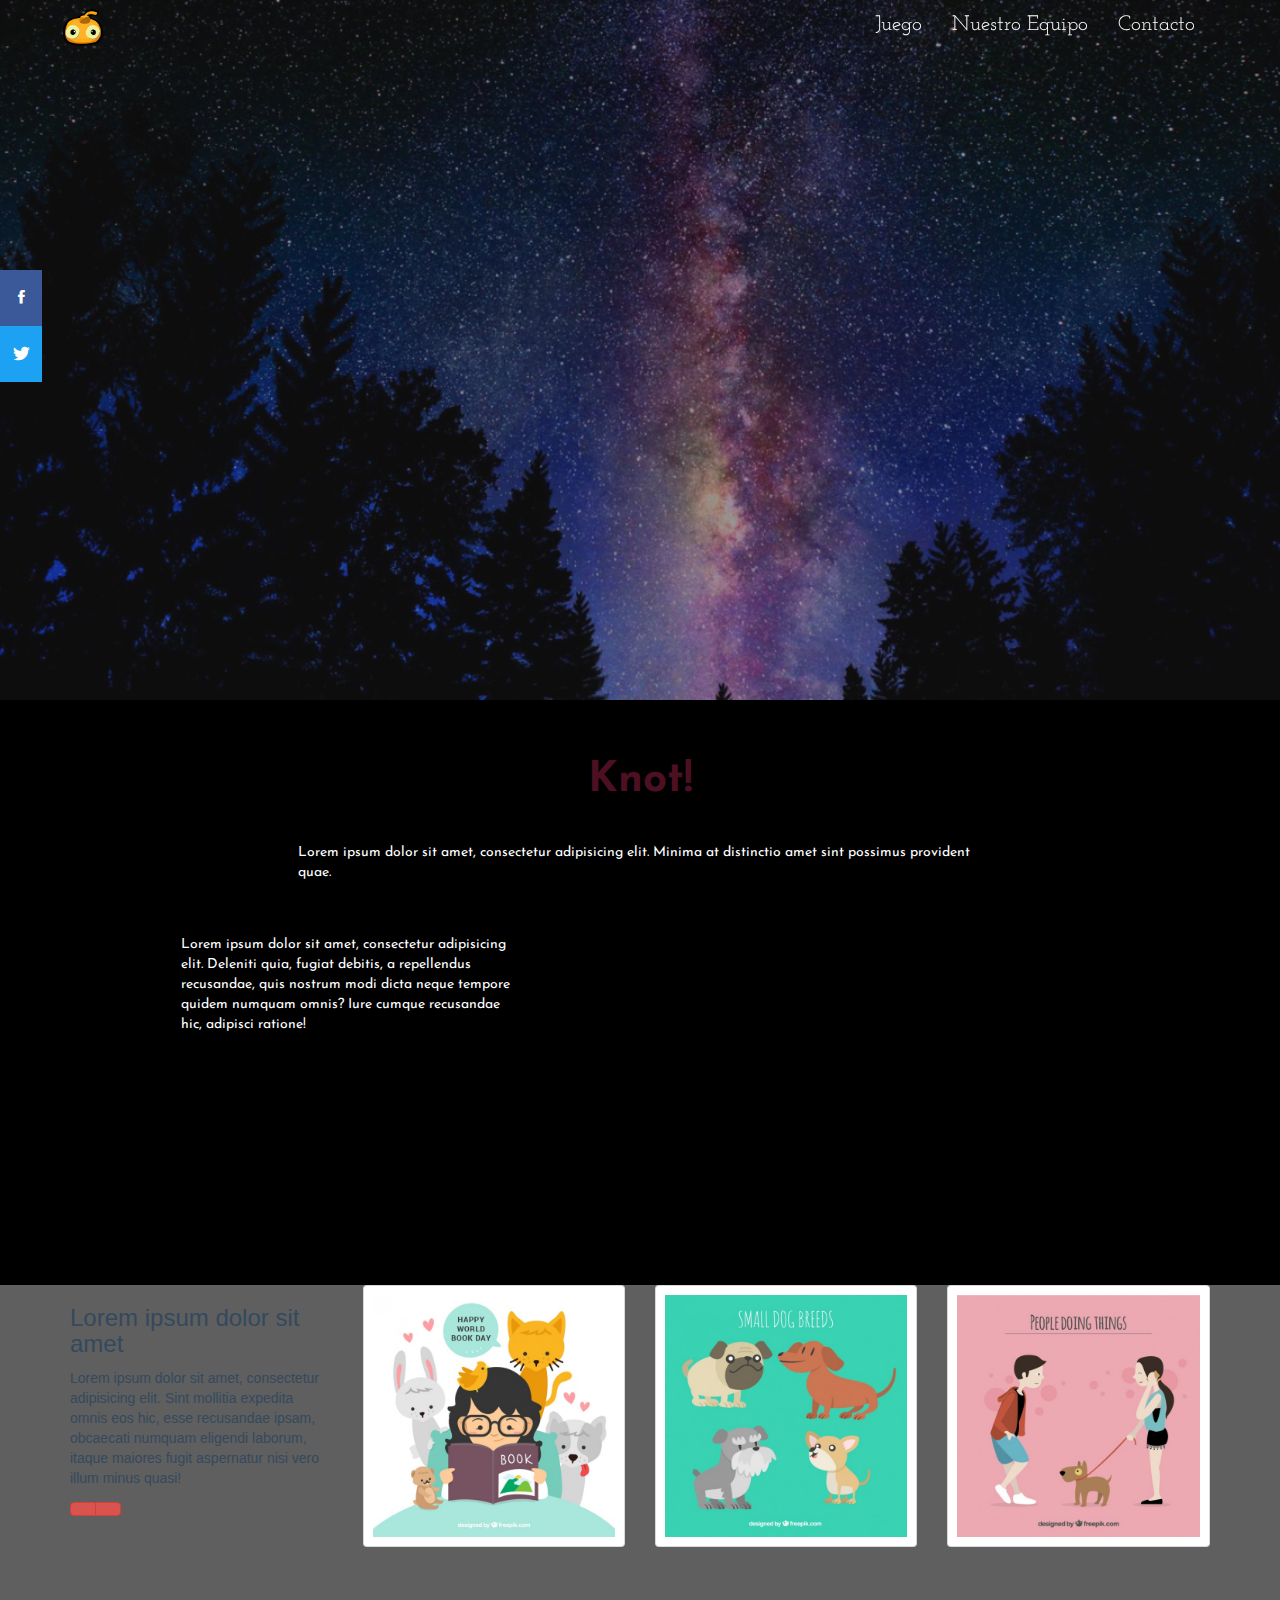
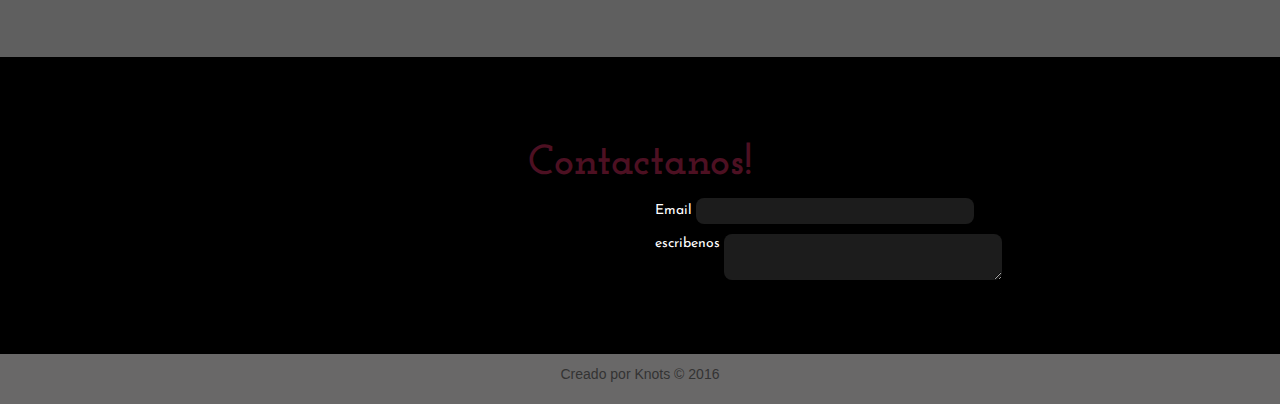
==== index.html @ 85eadba6 "terminando" ====
<!DOCTYPE html>
<html lang="es-PE">
  <head>
    <meta charset="UTF-8">
    <meta name="viewport" content="width=device-width, initial-scale=1.0">
    <meta name="description" content="">
    <meta name="author" content="">
    <title>Knots</title>
    <link href="https://fonts.googleapis.com/css?family=Josefin+Slab" rel="stylesheet" type="text/css">
    <link href="https://fonts.googleapis.com/css?family=Josefin+Sans" rel="stylesheet" type="text/css">
    <link rel="stylesheet" href="assets/font/sf_slapstick_comic/SF Slapstick Comic.ttf">
    <link rel="stylesheet" href="assets/ionicons/css/ionicons.css">
    <link rel="stylesheet" href="assets/css/bootstrap.min.css">
    <link rel="stylesheet" href="assets/css/main.css">
  </head>
  <body>
    <header>
      <nav id="menu" role="banner" class="navbar navbar-inverse navbar-fixed-top wet-asphalt">
        <div class="container">
          <div class="navbar-header">
            <button type="button" data-toggle="collapse" data-target=".navbar-collapse" class="navbar-toggle"><span class="sr-only">toggle navigation</span><span class="icon-bar"></span><span class="icon-bar"></span><span class="icon-bar"></span></button><a href="index.html" class="navbar-brand"><img src="assets/img/logo.png" class="logo"></a>
          </div>
          <div class="collapse navbar-collapse">
            <ul class="nav navbar-nav navbar-right">
              <li><a href="index.html">Juego</a></li>
              <li><a href="team.html">Nuestro Equipo</a></li>
              <li><a href="#">Contacto</a></li>
            </ul>
          </div>
          <div id="social">
            <ul>
              <li><i href="" class="ion-social-facebook"></i></li>
              <li><i href="" class="ion-social-twitter"></i></li>
            </ul>
          </div>
        </div>
      </nav>
    </header>
    <section id="bg-wrapper"></section>
    <section id="about">
      <div class="container">
        <h2>Knot!</h2>
        <p> Lorem ipsum dolor sit amet, consectetur adipisicing elit. Minima at distinctio amet sint possimus provident quae.</p>
        <div class="row">
          <div class="col-md-6 col-sm-6">
            <p> Lorem ipsum dolor sit amet, consectetur adipisicing elit. Deleniti quia, fugiat debitis, a repellendus recusandae, quis nostrum modi dicta neque tempore quidem numquam omnis? Iure cumque recusandae hic, adipisci ratione!</p>
          </div>
          <div class="col-md-6 col-sm-6"><iframe width="440" height="320" src="https://www.youtube.com/embed/inQ6Q7NCtlU" frameborder="0" allowfullscreen></iframe></div>
        </div>
      </div>
    </section>
    <section id="gallery">
      <div class="container">
        <div class="row mt-10">
          <div style="color:#34495E" class="col-md-3">
            <h3> Lorem ipsum dolor sit amet</h3>
            <p>	Lorem ipsum dolor sit amet, consectetur adipisicing elit. Sint mollitia expedita omnis eos hic, esse recusandae ipsam, obcaecati numquam eligendi laborum, itaque maiores fugit aspernatur nisi vero illum minus quasi!</p>
            <div class="btn-group"><a href="#scroller" data-slider="prev" class="btn btn-danger"><i class="icon-angle-left"></i></a><a href="#scroller" data-slider="next" class="btn btn-danger"><i class="icon-angle-right"></i></a></div>
          </div>
          <div class="col-md-9">
            <div id="scroller" class="carousel slide">
              <div class="second carousel-inner">
                <div class="item active">
                  <div class="row">
                    <div class="col-xs-4">
                      <div class="item">
                        <div class="item-inner">
                          <div class="thumbnail"><img src="assets/img/2.jpg" class="photo"></div>
                        </div>
                      </div>
                    </div>
                    <div class="col-xs-4">
                      <div class="item">
                        <div class="item-inner">
                          <div class="thumbnail"><img src="assets/img/3.jpg" class="photo"></div>
                        </div>
                      </div>
                    </div>
                    <div class="col-xs-4">
                      <div class="item">
                        <div class="inner">
                          <div class="thumbnail"><img src="assets/img/4.jpg" class="photo"></div>
                        </div>
                      </div>
                    </div>
                  </div>
                </div>
                <div class="item">
                  <div class="row">
                    <div class="col-xs-4">
                      <div class="item">
                        <div class="item-inner">
                          <div class="thumbnail"><img src="assets/img/5.jpg" class="photo"></div>
                        </div>
                      </div>
                    </div>
                    <div class="col-xs-4">
                      <div class="item">
                        <div class="item-inner">
                          <div class="thumbnail"><img src="assets/img/6.jpg" class="photo"></div>
                        </div>
                      </div>
                    </div>
                    <div class="col-xs-4">
                      <div class="item">
                        <div class="item-inner">
                          <div class="thumbnail"><img src="assets/img/7.jpg" class="photo"></div>
                        </div>
                      </div>
                    </div>
                  </div>
                </div>
              </div>
            </div>
          </div>
        </div>
      </div>
    </section>
    <section id="contact">
      <div class="container">
        <h2>Contactanos!</h2>
        <div class="row">
          <div class="col-md-6"></div>
          <div class="col-md-6">
            <form>
              <p>Email 
                <input type="email">
              </p>
              <p>escribenos
                <textarea row="2"></textarea>
              </p>
            </form>
          </div>
        </div>
      </div>
    </section>
    <footer>
      <div class="container">
        <div class="row">
          <p>Creado por Knots &copy 2016</p>
        </div>
      </div>
    </footer>
  </body>
  <script src="assets/js/jquery.js"></script>
  <script src="assets/js/bootstrap.min.js"></script>
  <script src="assets/js/main.js"></script>
</html>
---- assets/css/main.css ----
header .navbar-inverse {
  background: transparent;
  border: none; }
header .navbar-inverse .navbar-nav > li > a {
  color: white;
  font-size: 1.5em;
  font-family: 'Josefin Slab', serif; }
header .navbar-inverse .navbar-nav > li > a:hover, header .navbar-defauld .navbar-nav > li > a:focus {
  color: white;
  border-bottom: 3px solid #FFAB10; }
header .navbar-brand {
  padding: 8px; }
header .logo {
  width: 40px; }

#menu.active {
  background: #511324;
  padding: 10px 0;
  webkit-transform: translateY(0);
  -moz-transform: translateY(0);
  -ms-transform: translateY(0);
  -o-transform: translateY(0);
  transform: translateY(0);
  -webkit-transition: all 0s ease-in-out;
  -moz-transition: all 0.0s ease-in-out;
  transition: all 0.1s ease-in-out;
  -webkit-transform: translateZ(0); }

#bg-wrapper {
  background: url("../img/bg-2.jpg") no-repeat;
  background-size: cover;
  padding: 350px 0;
  /* height:700px; */
  background-color: rgba(0, 0, 255, 0.46);
  background-blend-mode: color;
  background-attachment: fixed; }

#social {
  position: fixed;
  left: 0;
  top: 270px;
  z-index: 2000; }
  #social ul {
    list-style: none;
    padding: 0; }
    #social ul li i {
      display: inline-block;
      color: #fff;
      background: #000;
      padding-top: 15px;
      width: 42px;
      padding-bottom: 15px;
      text-decoration: none;
      -webkit-transition: all 500ms ease;
      -o-transition: all 500ms ease;
      text-align: center;
      font-size: 1.30em; }
    #social ul li .ion {
      width: 50px; }
    #social ul li i:hover {
      padding: 10px 30px;
      background: #009ca8; }
    #social ul li .ion-social-facebook {
      background: #3b5998; }
    #social ul li .ion-social-twitter {
      background: #1DA1F2; }

#about {
  background: black;
  padding: 3% 1%; }
  #about h2 {
    text-align: center;
    font-family: 'Josefin Sans', sans-serif;
    color: #4D1022;
    font-size: 3em;
    font-weight: bold; }
    #about h2 span {
      font-weight: bold;
      font-size: 2em; }
  #about p {
    color: white;
    padding: 2.5% 20%;
    font-family: 'Josefin Sans', sans-serif; }
    #about p p:nth-child {
      text-align: center; }
  #about iframe {
    text-align: center; }

#gallery {
  background: red; }
  #gallery .imagen img {
    width: 50%; }

#gallery {
  background: #5f5f5f;
  padding-bottom: 110px; }

.thumbnail {
  padding: 9px;
  border: 1px solid rgba(111, 107, 107, 0.26);
  color: #34495e;
  font-family: 'Josefin Sans', sans-serif; }

#contact {
  background: black;
  padding: 5% 0;
  color: white;
  font-family: 'Josefin Sans', sans-serif; }
  #contact h2 {
    text-align: center;
    color: #4D1022;
    font-size: 3em;
    font-weight: bold;
    font-family: 'Josefin Slab', serif; }
  #contact input, #contact textarea {
    background: rgba(255, 255, 255, 0.11);
    border-radius: 8px;
    border: none;
    width: 50%;
    padding: 3px 5px; }
    #contact input input, #contact input textarea:hover, #contact textarea input, #contact textarea textarea:hover {
      border: 1.8px solid #FFAB10; }

footer {
  text-align: center;
  background: #696868;
  padding: 10px 0; }

/*page -Team*/
#date-team {
  padding: 5% 0;
  background: black;
  color: white; }
  #date-team h2 {
    text-align: center;
    font-family: 'SF Slapstick Comic';
    font-weight: bold;
    font-size: 2.5em;
    padding-bottom: 5%;
    color: #4D1022; }
  #date-team p {
    font-family: 'Josefin Sans', sans-serif;
    padding-bottom: 15px; }
  #date-team .icon-team {
    background: rgba(115, 71, 71, 0.51);
    font-size: 1.5em;
    color: #FFAB10;
    padding: 8px 15px;
    border-radius: 3px; }
  #date-team .box-team {
    position: relative;
    width: 100%;
    float: left;
    overflow: hidden;
    margin: 10px 1%;
    min-width: 230px;
    max-width: 315px;
    color: #ffffff;
    text-align: center;
    font-size: 16px;
    background-color: #000000;
    font-family: 'Josefin Sans', sans-serif; }
  #date-team .box-team*, #date-team .box-team*:before, #date-team .box-team*:after {
    -webkit-box-sizing: border-box;
    box-sizing: border-box;
    -webkit-transition: all 0.55s ease;
    transition: all 0.55s ease; }
  #date-team .box-team img {
    width: 100%;
    backface-visibility: hidden;
    vertical-align: top; }
  #date-team .box-team figcaption {
    position: absolute;
    bottom: 25px;
    right: 25px;
    padding: 5px 10px 10px; }
  #date-team .box-team figcaption:before, #date-team figcaption:after {
    height: 2px;
    width: 400px;
    position: absolute;
    content: '';
    background-color: #ffffff; }
  #date-team .box-team figcaption:before {
    top: 0;
    left: 0;
    -webkit-transform: translateX(100%);
    transform: translateX(100%); }
  #date-team .box-team figcaption:after {
    bottom: 0;
    right: 0;
    -webkit-transform: translateX(-100%);
    transform: translateX(-100%); }
  #date-team .box-team figcaption > div:before, #date-team .box-team figcaption > div:after {
    width: 2px;
    height: 300px;
    position: absolute;
    content: '';
    background-color: #ffffff; }
  #date-team .box-team figcaption > div:before {
    top: 0;
    left: 0;
    -webkit-transform: translateY(100%);
    transform: translateY(100%); }
  #date-team .box-team figcaption > div:after {
    bottom: 0;
    right: 0;
    -webkit-transform: translateY(-100%);
    transform: translateY(-100%); }
  #date-team .box-team p, #date-team span {
    margin: 0;
    text-transform: uppercase; }
  #date-team .box-team p {
    font-weight: 400; }
  #date-team .box-team span {
    display: block;
    font-weight: 700;
    background-color: #ffffff;
    padding: 5px 10px;
    color: #000000; }
  #date-team .box-team a {
    position: absolute;
    top: 0;
    bottom: 0;
    left: 0;
    right: 0; }
  #date-team .box-team:hover img, #date-team .box-team.hover img {
    zoom: 1;
    filter: alpha(opacity=50);
    -webkit-opacity: 0.5;
    opacity: 0.5; }
  #date-team .box-team:hover figcaption:before,
  #date-team .box-team.hover figcaption:before,
  #date-team .box-team:hover figcaption:after,
  #date-team .box-team.hover figcaption:after,
  #date-team .box-team:hover figcaption div:before,
  #date-team .box-team.hover figcaption div:before,
  #date-team .box-team:hover figcaption div:after,
  #date-team .box-team.hover figcaption div:after {
    -webkit-transform: translate(0, 0);
    transform: translate(0, 0); }
  #date-team .box-team:hover figcaption:before,
  #date-team .box-team.hover figcaption:before,
  #date-team .box-team:hover figcaption:after,
  #date-team .box-team.hover figcaption:after {
    -webkit-transition-delay: 0.15s;
    transition-delay: 0.15s; }

/*# sourceMappingURL=main.css.map */
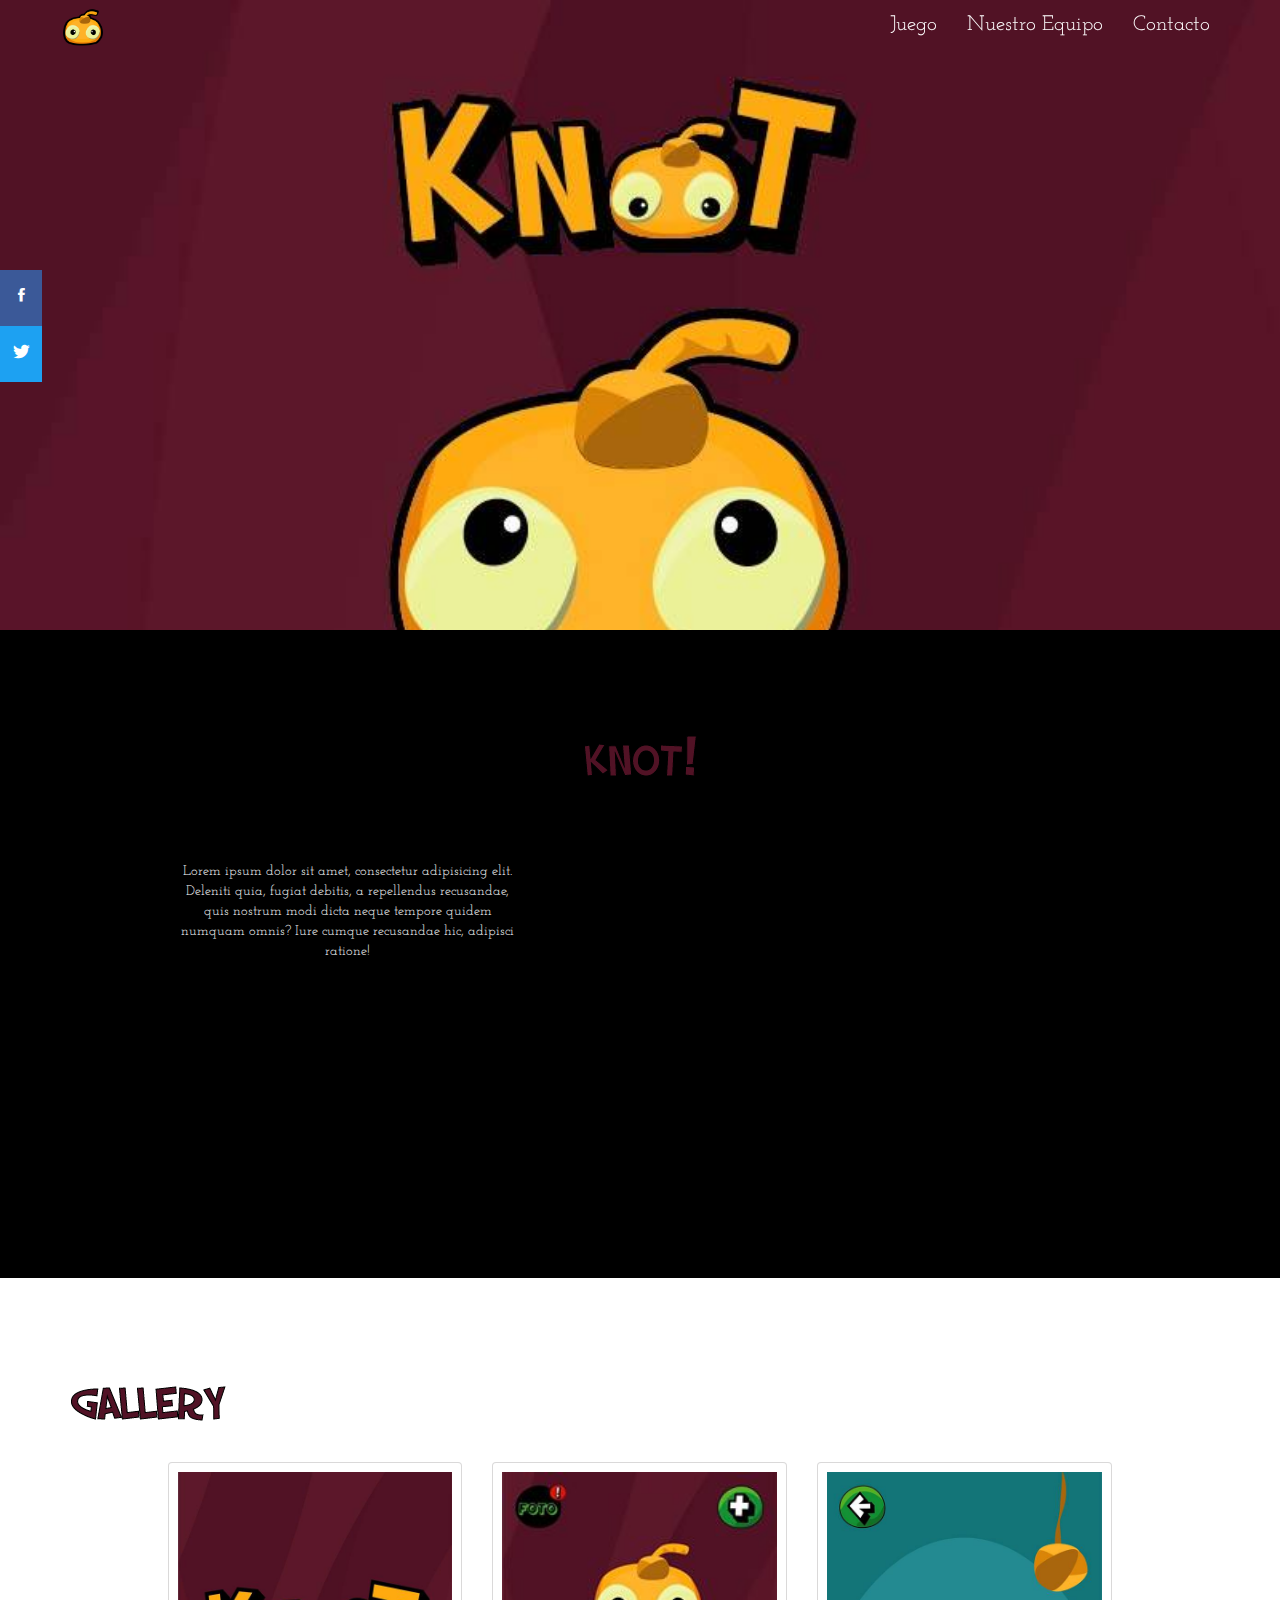
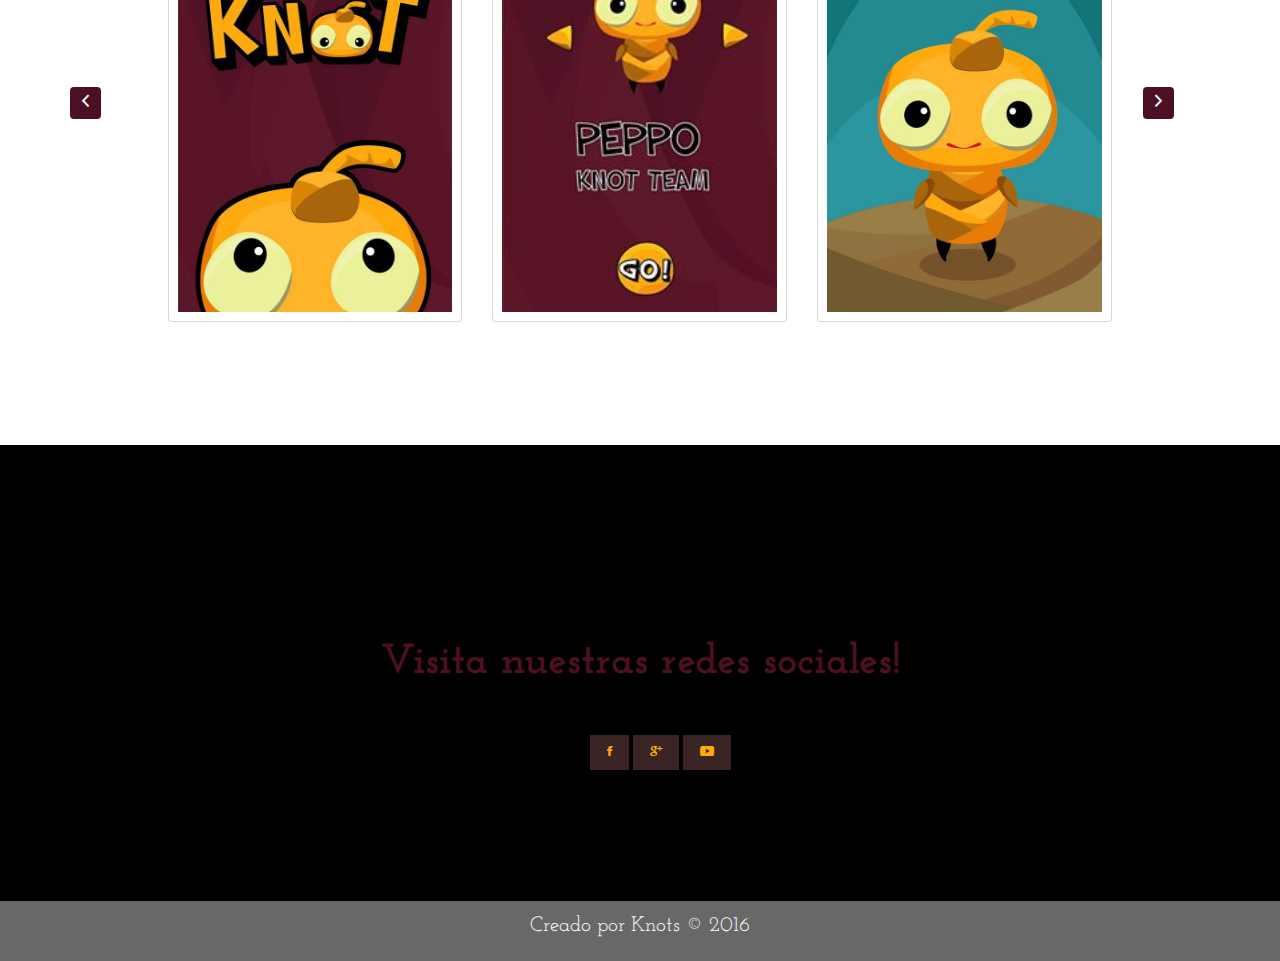
==== commit 2a1e6486: "finalizando" ====
--- a/index.html
+++ b/index.html
@@ -9,22 +9,28 @@
     <link href="https://fonts.googleapis.com/css?family=Josefin+Slab" rel="stylesheet" type="text/css">
     <link href="https://fonts.googleapis.com/css?family=Josefin+Sans" rel="stylesheet" type="text/css">
     <link rel="stylesheet" href="assets/font/sf_slapstick_comic/SF Slapstick Comic.ttf">
-    <link rel="stylesheet" href="assets/ionicons/css/ionicons.css">
-    <link rel="stylesheet" href="assets/css/bootstrap.min.css">
-    <link rel="stylesheet" href="assets/css/main.css">
+    <link href="assets/ionicons/css/ionicons.css" rel="stylesheet">
+    <link rel="stylesheet" href="assets/css/responsive.css">
+    <link href="assets/css/bootstrap.min.css" rel="stylesheet">
+    <link href="assets/css/main.css" rel="stylesheet">
   </head>
   <body>
     <header>
       <nav id="menu" role="banner" class="navbar navbar-inverse navbar-fixed-top wet-asphalt">
         <div class="container">
           <div class="navbar-header">
-            <button type="button" data-toggle="collapse" data-target=".navbar-collapse" class="navbar-toggle"><span class="sr-only">toggle navigation</span><span class="icon-bar"></span><span class="icon-bar"></span><span class="icon-bar"></span></button><a href="index.html" class="navbar-brand"><img src="assets/img/logo.png" class="logo"></a>
+            <button type="button" data-toggle="collapse" data-target=".navbar-collapse" class="navbar-toggle">
+              <span class="sr-only">toggle navigation</span>
+              <span class="icon-bar"></span>
+              <span class="icon-bar"></span>
+              <span class="icon-bar"></span>
+            </button><a href="index.html" class="navbar-brand"><img src="assets/img/logo.png" class="logo shake shake-little"></a>
           </div>
           <div class="collapse navbar-collapse">
             <ul class="nav navbar-nav navbar-right">
               <li><a href="index.html">Juego</a></li>
               <li><a href="team.html">Nuestro Equipo</a></li>
-              <li><a href="#">Contacto</a></li>
+              <li><a href="#contact">Contacto</a></li>
             </ul>
           </div>
           <div id="social">
@@ -36,75 +42,93 @@
         </div>
       </nav>
     </header>
-    <section id="bg-wrapper"></section>
+    <section class="img-responsive" id="bg-wrapper" >
+    </section>
     <section id="about">
       <div class="container">
-        <h2>Knot!</h2>
-        <p> Lorem ipsum dolor sit amet, consectetur adipisicing elit. Minima at distinctio amet sint possimus provident quae.</p>
+        <img src="assets/img/knot.png">
+        <p></p>
         <div class="row">
           <div class="col-md-6 col-sm-6">
             <p> Lorem ipsum dolor sit amet, consectetur adipisicing elit. Deleniti quia, fugiat debitis, a repellendus recusandae, quis nostrum modi dicta neque tempore quidem numquam omnis? Iure cumque recusandae hic, adipisci ratione!</p>
           </div>
-          <div class="col-md-6 col-sm-6"><iframe width="440" height="320" src="https://www.youtube.com/embed/inQ6Q7NCtlU" frameborder="0" allowfullscreen></iframe></div>
+          <div class="col-md-6 col-sm-6"><iframe width="100%" height="320" src="https://www.youtube.com/embed/inQ6Q7NCtlU" frameborder="0" allowfullscreen></iframe></div>
         </div>
       </div>
     </section>
     <section id="gallery">
       <div class="container">
-        <div class="row mt-10">
-          <div style="color:#34495E" class="col-md-3">
-            <h3> Lorem ipsum dolor sit amet</h3>
-            <p>	Lorem ipsum dolor sit amet, consectetur adipisicing elit. Sint mollitia expedita omnis eos hic, esse recusandae ipsam, obcaecati numquam eligendi laborum, itaque maiores fugit aspernatur nisi vero illum minus quasi!</p>
-            <div class="btn-group"><a href="#scroller" data-slider="prev" class="btn btn-danger"><i class="icon-angle-left"></i></a><a href="#scroller" data-slider="next" class="btn btn-danger"><i class="icon-angle-right"></i></a></div>
-          </div>
-          <div class="col-md-9">
-            <div id="scroller" class="carousel slide">
-              <div class="second carousel-inner">
-                <div class="item active">
-                  <div class="row">
-                    <div class="col-xs-4">
-                      <div class="item">
-                        <div class="item-inner">
-                          <div class="thumbnail"><img src="assets/img/2.jpg" class="photo"></div>
+        <img src="assets/img/gallery.png" class="gallery">
+          <div class="row mt-10">
+            <div style="color:#4D1022" class="col-md-1">
+              <div class="btn-group">
+                <a href="#scroller" data-slide="prev" class="btn btn-danger">
+                  <i class="ion-chevron-left"></i>
+                </a>
+                </a>
+              </div>
+            </div>
+            <div class="col-md-10">
+              <div id="scroller" class="carousel slide">
+                <div class="second carousel-inner">
+                  <div class="item active">
+                    <div class="row">
+                      <div class="col-xs-4">
+                        <div class="item">
+                          <div class="item-inner">
+                            <div class="thumbnail">
+                              <img src="assets/img/pantallas/1.jpg" class="photo">
+                            </div>
+                          </div>
                         </div>
                       </div>
-                    </div>
-                    <div class="col-xs-4">
-                      <div class="item">
-                        <div class="item-inner">
-                          <div class="thumbnail"><img src="assets/img/3.jpg" class="photo"></div>
+                      <div class="col-xs-4">
+                        <div class="item">
+                          <div class="item-inner">
+                            <div class="thumbnail">
+                              <img src="assets/img/pantallas/2.jpg" class="photo">
+                            </div>
+                          </div>
                         </div>
                       </div>
-                    </div>
-                    <div class="col-xs-4">
-                      <div class="item">
-                        <div class="inner">
-                          <div class="thumbnail"><img src="assets/img/4.jpg" class="photo"></div>
+                      <div class="col-xs-4">
+                        <div class="item">
+                          <div class="inner">
+                            <div class="thumbnail">
+                              <img src="assets/img/pantallas/3.jpg" class="photo">
+                            </div>
+                          </div>
                         </div>
                       </div>
                     </div>
                   </div>
-                </div>
-                <div class="item">
-                  <div class="row">
-                    <div class="col-xs-4">
-                      <div class="item">
-                        <div class="item-inner">
-                          <div class="thumbnail"><img src="assets/img/5.jpg" class="photo"></div>
+                  <div class="item">
+                    <div class="row">
+                      <div class="col-xs-4">
+                        <div class="item">
+                          <div class="item-inner">
+                            <div class="thumbnail">
+                              <img src="assets/img/pantallas/4.jpg" class="photo">
+                            </div>
+                          </div>
                         </div>
                       </div>
-                    </div>
-                    <div class="col-xs-4">
-                      <div class="item">
-                        <div class="item-inner">
-                          <div class="thumbnail"><img src="assets/img/6.jpg" class="photo"></div>
+                      <div class="col-xs-4">
+                        <div class="item">
+                          <div class="item-inner">
+                            <div class="thumbnail">
+                              <img src="assets/img/pantallas/5.jpg" class="photo">
+                            </div>
+                          </div>
                         </div>
                       </div>
-                    </div>
-                    <div class="col-xs-4">
-                      <div class="item">
-                        <div class="item-inner">
-                          <div class="thumbnail"><img src="assets/img/7.jpg" class="photo"></div>
+                      <div class="col-xs-4">
+                        <div class="item">
+                          <div class="item-inner">
+                            <div class="thumbnail">
+                              <img src="assets/img/pantallas/6.jpg" class="photo">
+                            </div>
+                          </div>
                         </div>
                       </div>
                     </div>
@@ -112,27 +136,27 @@
                 </div>
               </div>
             </div>
+            <div style="color:#4D1022" class="col-md-1">
+              <div class="btn-group">
+                <a href="#scroller" data-slide="next" class="btn btn-danger">
+                  <i class="ion-chevron-right"></i>
+                </a>
+              </div>
+            </div>
           </div>
-        </div>
       </div>
     </section>
     <section id="contact">
       <div class="container">
-        <h2>Contactanos!</h2>
         <div class="row">
-          <div class="col-md-6"></div>
-          <div class="col-md-6">
-            <form>
-              <p>Email 
-                <input type="email">
-              </p>
-              <p>escribenos
-                <textarea row="2"></textarea>
-              </p>
-            </form>
-          </div>
+          <h2>Visita nuestras redes sociales!</h2>
+        <ul>
+          <li><a href="#"class="ion-social-facebook"></a></li>
+          <li><a href="#"class="ion-social-googleplus"></a></li>
+          <li><a href="#"class="ion-social-youtube"></a></li>
+        </ul>
         </div>
-      </div>
+        
     </section>
     <footer>
       <div class="container">
--- a/assets/css/responsive.css
+++ b/assets/css/responsive.css
@@ -0,0 +1,20 @@
+/*Responsive */
+
+@media  screen and (min-width:320px)and (max-width: 479px) {
+
+
+
+}
+
+
+
+
+@media  screen and (min-width:480px)and (max-width: 600px){
+
+
+
+}
+
+@media  screen and (min-width:601px)and (max-width: 1199px){
+	
+}--- a/assets/css/main.css
+++ b/assets/css/main.css
@@ -1,18 +1,26 @@
+body{
+  font-family: 'Josefin Slab', serif
+}
 header .navbar-inverse {
   background: transparent;
   border: none; }
 header .navbar-inverse .navbar-nav > li > a {
   color: white;
   font-size: 1.5em;
-  font-family: 'Josefin Slab', serif; }
+}
 header .navbar-inverse .navbar-nav > li > a:hover, header .navbar-defauld .navbar-nav > li > a:focus {
   color: white;
   border-bottom: 3px solid #FFAB10; }
 header .navbar-brand {
   padding: 8px; }
 header .logo {
-  width: 40px; }
-
+  width: 40px; 
+  zoom:100%;
+}
+header button{
+  border: 1px solid #FFAB10;
+  background: transparent;
+}
 #menu.active {
   background: #511324;
   padding: 10px 0;
@@ -27,12 +35,12 @@
   -webkit-transform: translateZ(0); }
 
 #bg-wrapper {
-  background: url("../img/bg-2.jpg") no-repeat;
-  background-size: cover;
-  padding: 350px 0;
-  /* height:700px; */
-  background-color: rgba(0, 0, 255, 0.46);
-  background-blend-mode: color;
+  background: url("../img/bg-origin.jpg") no-repeat;
+  background-size:100%;
+  height: 630px;
+  display:block;
+  padding:0 !important;
+  margin:0;
   background-attachment: fixed; }
 
 #social {
@@ -66,61 +74,78 @@
       background: #1DA1F2; }
 
 #about {
+  text-align: center;
   background: black;
-  padding: 3% 1%; }
-  #about h2 {
-    text-align: center;
-    font-family: 'Josefin Sans', sans-serif;
-    color: #4D1022;
-    font-size: 3em;
-    font-weight: bold; }
-    #about h2 span {
+  padding: 8% 1%; }
+    #about span {
       font-weight: bold;
       font-size: 2em; }
   #about p {
     color: white;
     padding: 2.5% 20%;
-    font-family: 'Josefin Sans', sans-serif; }
+ }
     #about p p:nth-child {
       text-align: center; }
   #about iframe {
     text-align: center; }
 
+
 #gallery {
-  background: red; }
-  #gallery .imagen img {
-    width: 50%; }
-
-#gallery {
-  background: #5f5f5f;
-  padding-bottom: 110px; }
-
+  padding: 8% 0;}
+#gallery .photo{
+  width: 100%;
+}
+.gallery{
+  padding-bottom: 3%;
+}
+#gallery .btn-group{
+  top:225px;
+}
+#gallery .btn-danger{
+  background: #4D1022;
+  color:white;
+  border:none;
+}
+.btn-danger>i{
+  color: white;
+}
 .thumbnail {
   padding: 9px;
-  border: 1px solid rgba(111, 107, 107, 0.26);
-  color: #34495e;
-  font-family: 'Josefin Sans', sans-serif; }
-
+  border: 1px solid rgba(111, 107, 107, 0.26);}
+  /*CONTACT*/
 #contact {
   background: black;
-  padding: 5% 0;
-  color: white;
-  font-family: 'Josefin Sans', sans-serif; }
+  padding: 10% 0;
+  color: white;
+  text-align: center;
+}
   #contact h2 {
     text-align: center;
     color: #4D1022;
     font-size: 3em;
     font-weight: bold;
-    font-family: 'Josefin Slab', serif; }
+    padding: 4%;
+ }
   #contact input, #contact textarea {
     background: rgba(255, 255, 255, 0.11);
     border-radius: 8px;
     border: none;
     width: 50%;
     padding: 3px 5px; }
-    #contact input input, #contact input textarea:hover, #contact textarea input, #contact textarea textarea:hover {
+    #contact  input, #contact input textarea:hover, #contact textarea input, #contact textarea textarea:hover {
       border: 1.8px solid #FFAB10; }
-
+    #contact a{
+      background: rgba(115, 71, 71, 0.51);
+      color:#FFAB10;
+      padding: 10px 17px;
+      text-align: center;
+    }
+    #contact li{
+      display: inline-block;
+      text-decoration: none;
+      text-align: center;
+    }
+/*FOOTER*/
 footer {
   text-align: center;
   background: #696868;
@@ -130,23 +155,20 @@
 #date-team {
   padding: 5% 0;
   background: black;
-  color: white; }
-  #date-team h2 {
-    text-align: center;
-    font-family: 'SF Slapstick Comic';
-    font-weight: bold;
-    font-size: 2.5em;
-    padding-bottom: 5%;
-    color: #4D1022; }
+  color: white; 
+text-align: center;}
   #date-team p {
-    font-family: 'Josefin Sans', sans-serif;
+    padding-top:20px;
     padding-bottom: 15px; }
   #date-team .icon-team {
-    background: rgba(115, 71, 71, 0.51);
+    background: rgba(241, 235, 235, 0.83);
     font-size: 1.5em;
     color: #FFAB10;
     padding: 8px 15px;
     border-radius: 3px; }
+  #date-team .icon-team :hover{
+      background:rgba(241, 235, 235, 0.83)
+    }
   #date-team .box-team {
     position: relative;
     width: 100%;
@@ -159,7 +181,7 @@
     text-align: center;
     font-size: 16px;
     background-color: #000000;
-    font-family: 'Josefin Sans', sans-serif; }
+ }
   #date-team .box-team*, #date-team .box-team*:before, #date-team .box-team*:after {
     -webkit-box-sizing: border-box;
     box-sizing: border-box;
@@ -167,6 +189,7 @@
     transition: all 0.55s ease; }
   #date-team .box-team img {
     width: 100%;
+    height: 246px;
     backface-visibility: hidden;
     vertical-align: top; }
   #date-team .box-team figcaption {
@@ -244,5 +267,12 @@
   #date-team .box-team.hover figcaption:after {
     -webkit-transition-delay: 0.15s;
     transition-delay: 0.15s; }
-
+.img-team{
+  text-align: center;
+    padding: 5%;
+}
+footer{
+  color: white;
+  font-size: 1.5em;
+}
 /*# sourceMappingURL=main.css.map */
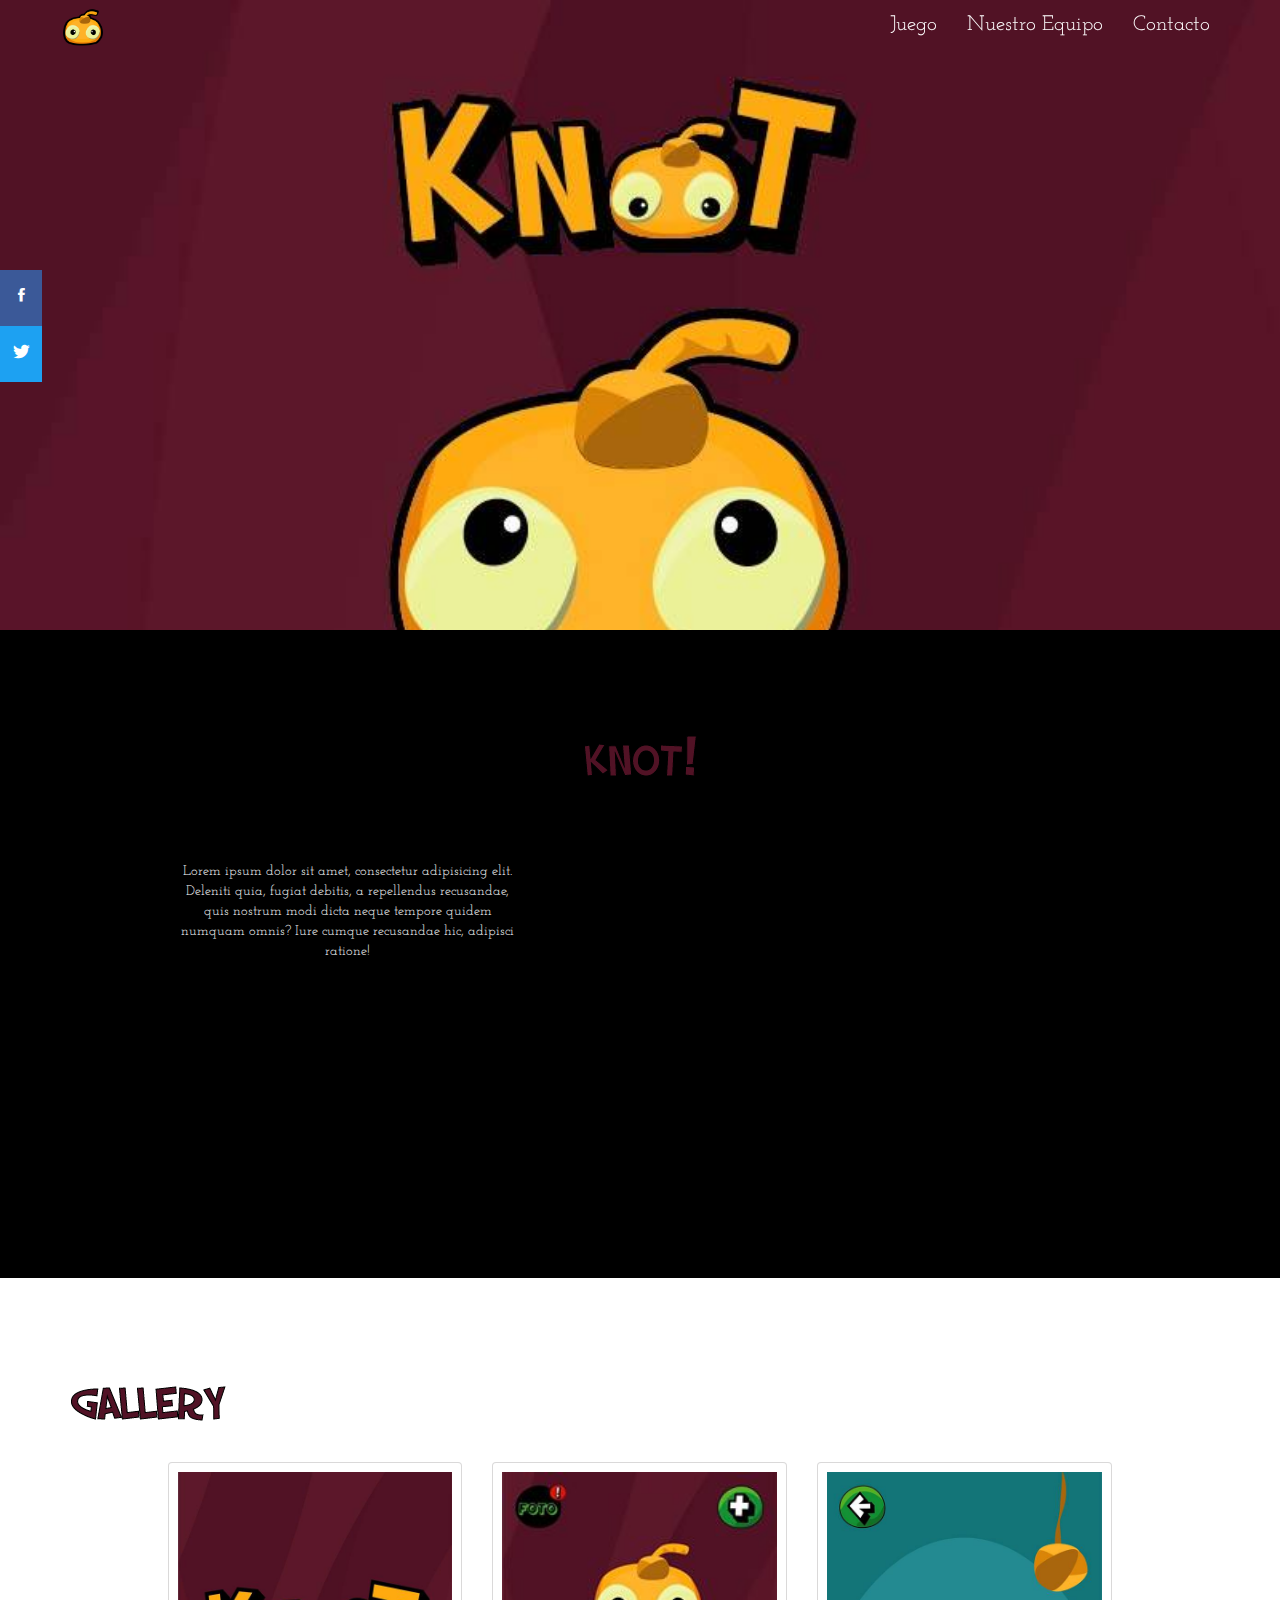
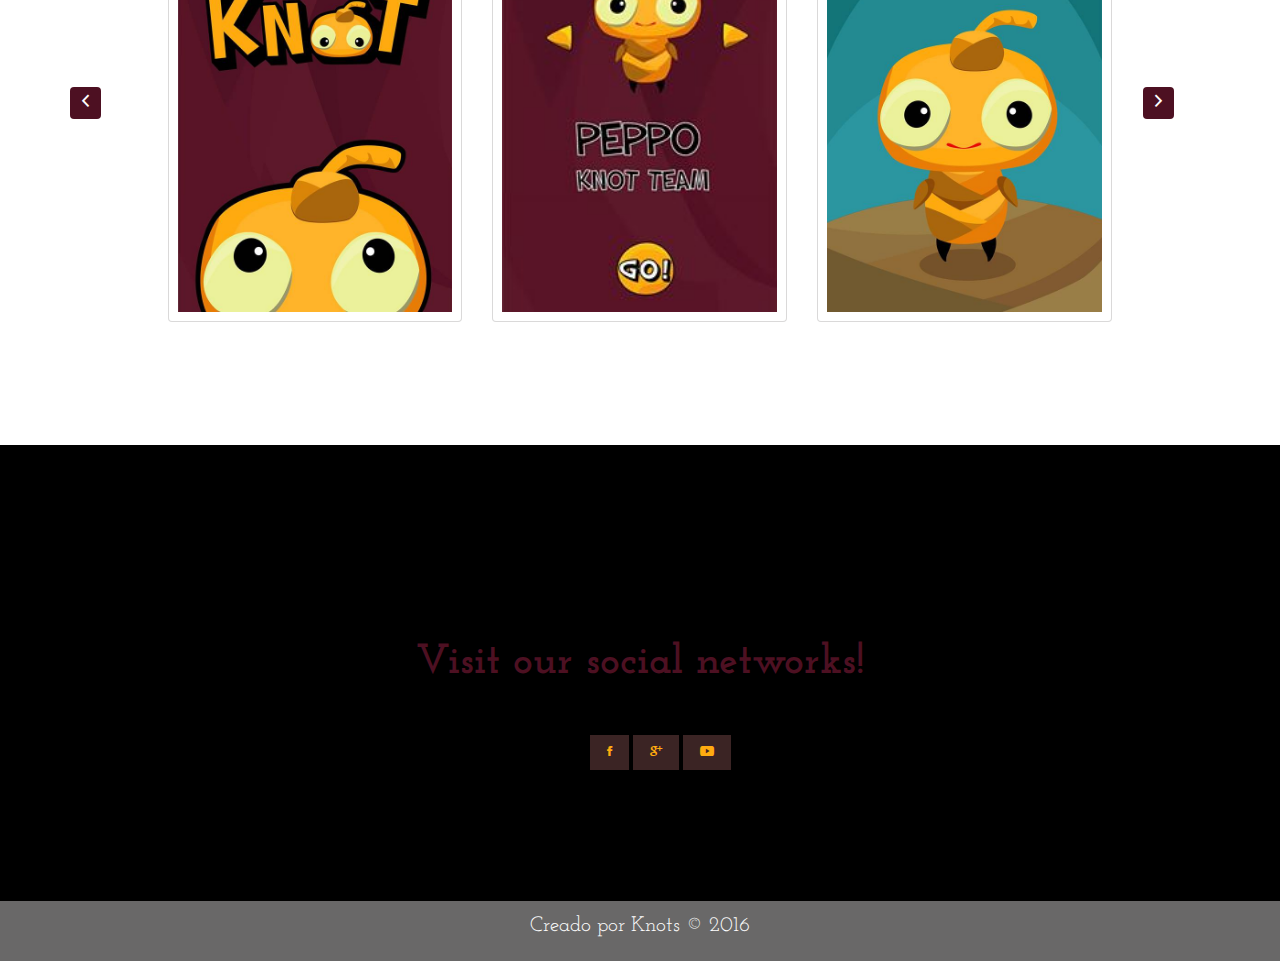
==== commit e2dcb21b: "final" ====
--- a/index.html
+++ b/index.html
@@ -10,8 +10,8 @@
     <link href="https://fonts.googleapis.com/css?family=Josefin+Sans" rel="stylesheet" type="text/css">
     <link rel="stylesheet" href="assets/font/sf_slapstick_comic/SF Slapstick Comic.ttf">
     <link href="assets/ionicons/css/ionicons.css" rel="stylesheet">
+    <link href="assets/css/bootstrap.min.css" rel="stylesheet">
     <link rel="stylesheet" href="assets/css/responsive.css">
-    <link href="assets/css/bootstrap.min.css" rel="stylesheet">
     <link href="assets/css/main.css" rel="stylesheet">
   </head>
   <body>
@@ -35,8 +35,8 @@
           </div>
           <div id="social">
             <ul>
-              <li><i href="" class="ion-social-facebook"></i></li>
-              <li><i href="" class="ion-social-twitter"></i></li>
+              <li><i href="#" class="ion-social-facebook"></i></li>
+              <li><i href="#" class="ion-social-twitter"></i></li>
             </ul>
           </div>
         </div>
@@ -149,7 +149,7 @@
     <section id="contact">
       <div class="container">
         <div class="row">
-          <h2>Visita nuestras redes sociales!</h2>
+          <h2>Visit our social networks!</h2>
         <ul>
           <li><a href="#"class="ion-social-facebook"></a></li>
           <li><a href="#"class="ion-social-googleplus"></a></li>
--- a/assets/css/responsive.css
+++ b/assets/css/responsive.css
@@ -1,7 +1,10 @@
 /*Responsive */
 
 @media  screen and (min-width:320px)and (max-width: 479px) {
-
+	#bg-wrapper{
+		width: 100%;
+		height: 4px;
+	}
 
 
 }
@@ -16,5 +19,5 @@
 }
 
 @media  screen and (min-width:601px)and (max-width: 1199px){
-	
+
 }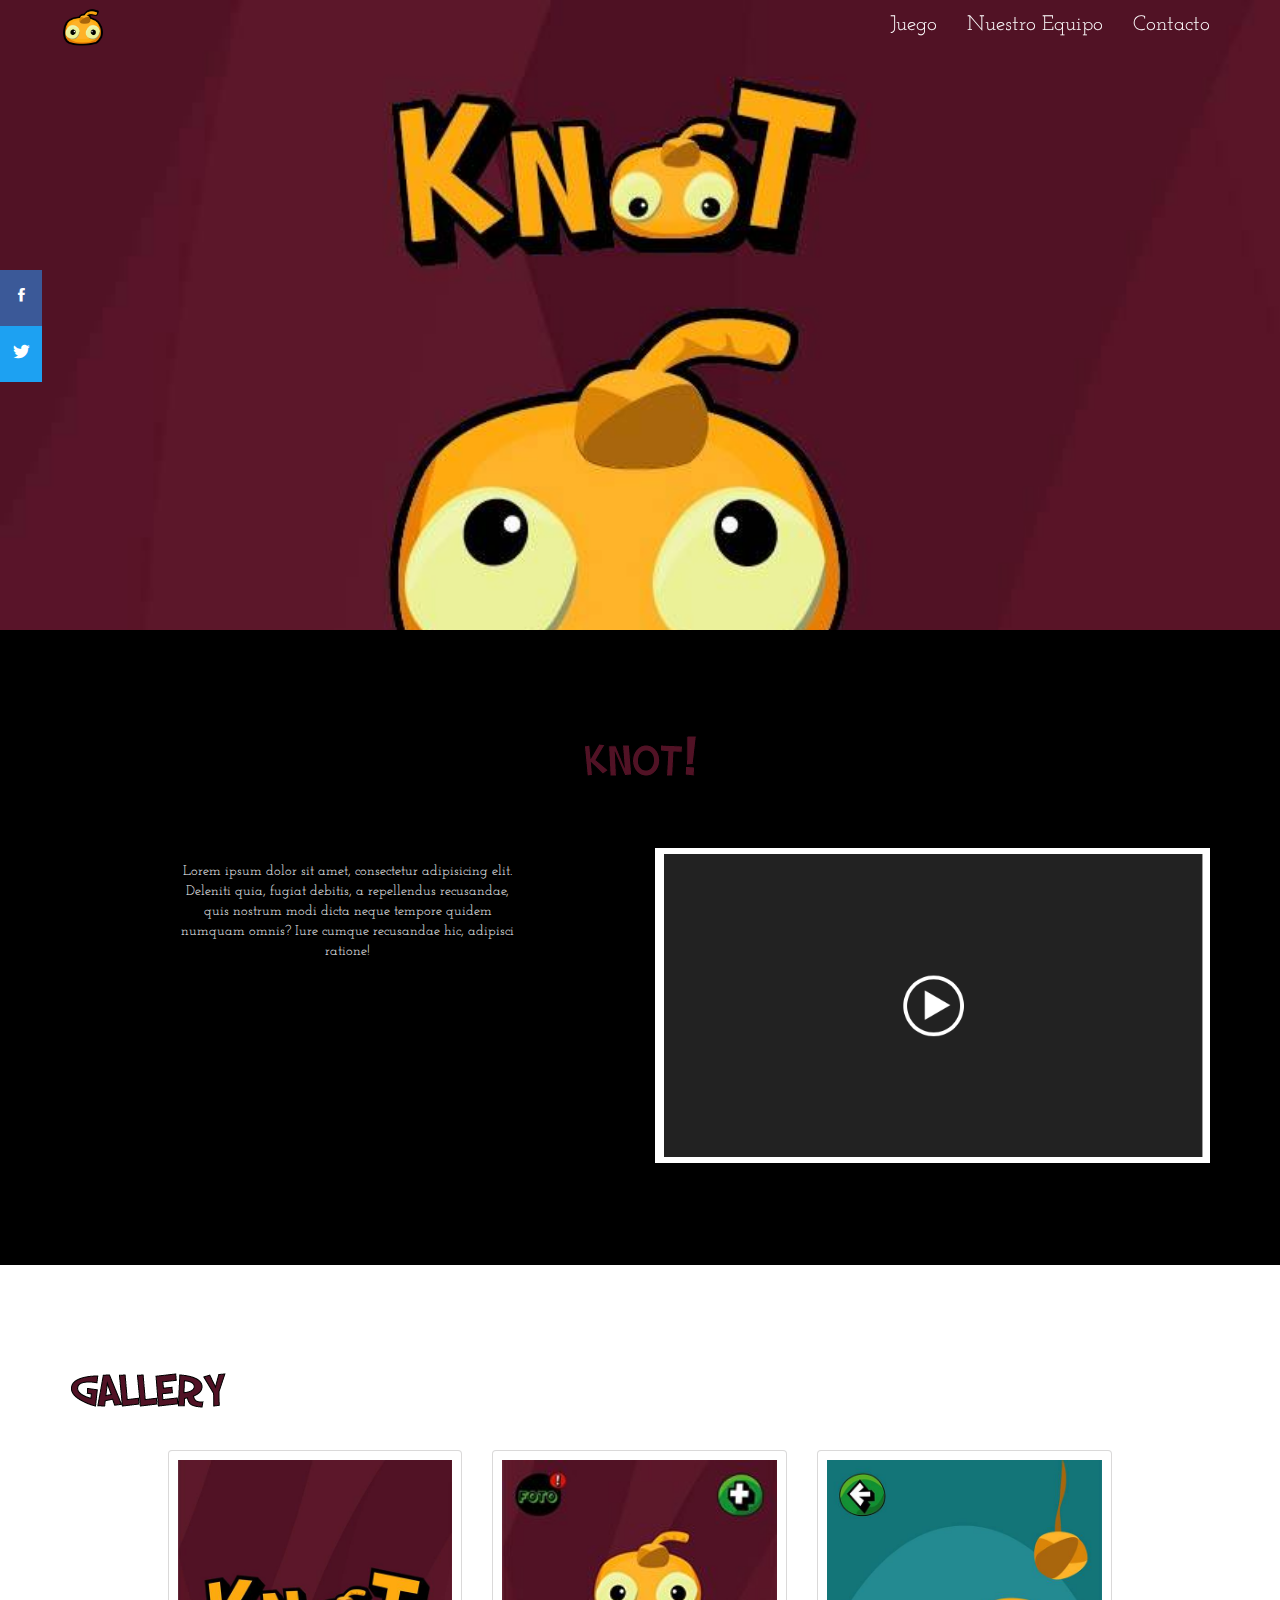
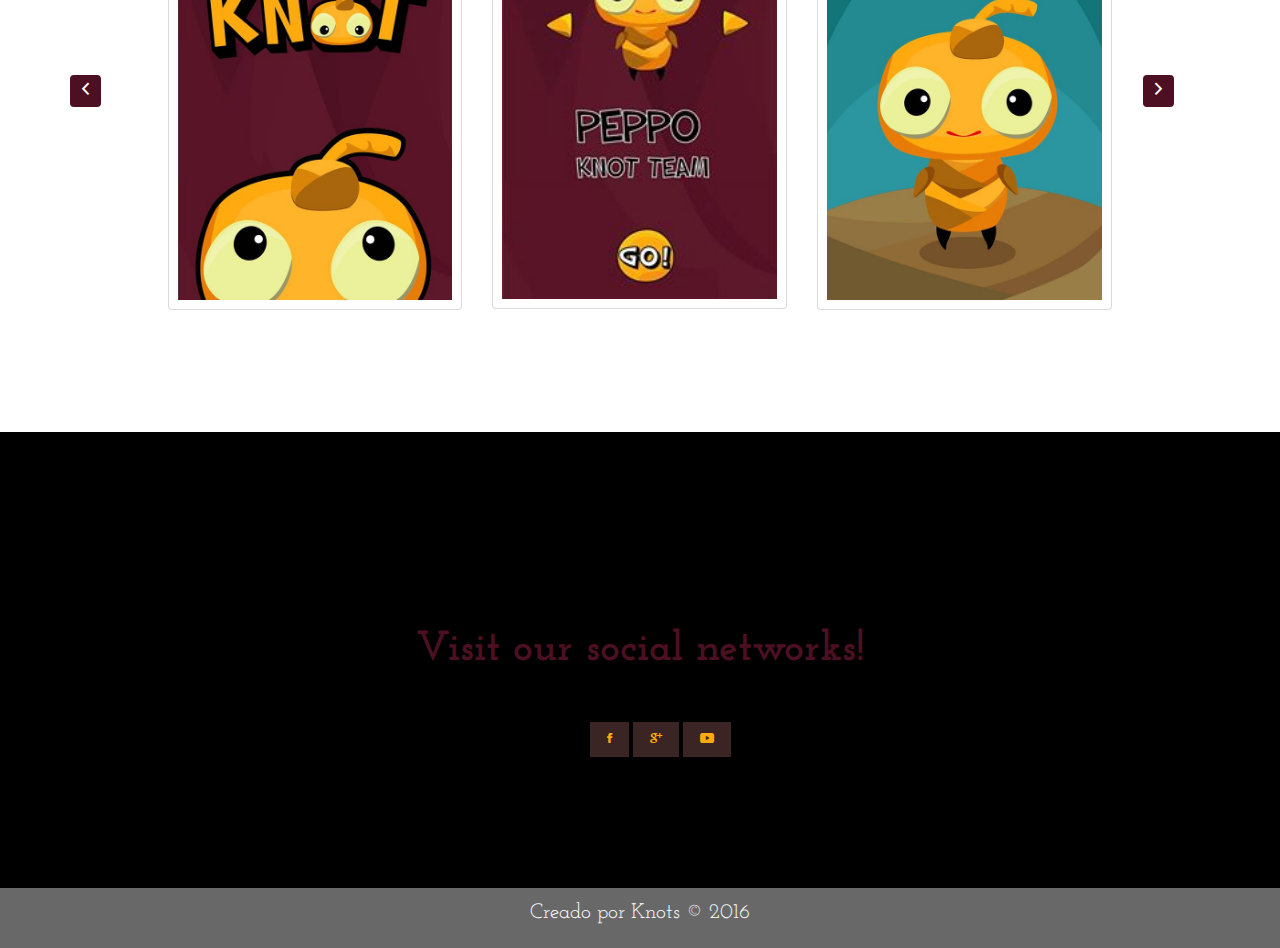
==== commit 2f10538f: "finish" ====
--- a/index.html
+++ b/index.html
@@ -52,7 +52,9 @@
           <div class="col-md-6 col-sm-6">
             <p> Lorem ipsum dolor sit amet, consectetur adipisicing elit. Deleniti quia, fugiat debitis, a repellendus recusandae, quis nostrum modi dicta neque tempore quidem numquam omnis? Iure cumque recusandae hic, adipisci ratione!</p>
           </div>
-          <div class="col-md-6 col-sm-6"><iframe width="100%" height="320" src="https://www.youtube.com/embed/inQ6Q7NCtlU" frameborder="0" allowfullscreen></iframe></div>
+          <div class="col-md-6 col-sm-6">
+            <img src="assets/img/video.png" class="video">
+          </div>
         </div>
       </div>
     </section>
--- a/assets/css/main.css
+++ b/assets/css/main.css
@@ -88,7 +88,9 @@
       text-align: center; }
   #about iframe {
     text-align: center; }
-
+#about .video{
+  width: 100%;
+}
 
 #gallery {
   padding: 8% 0;}
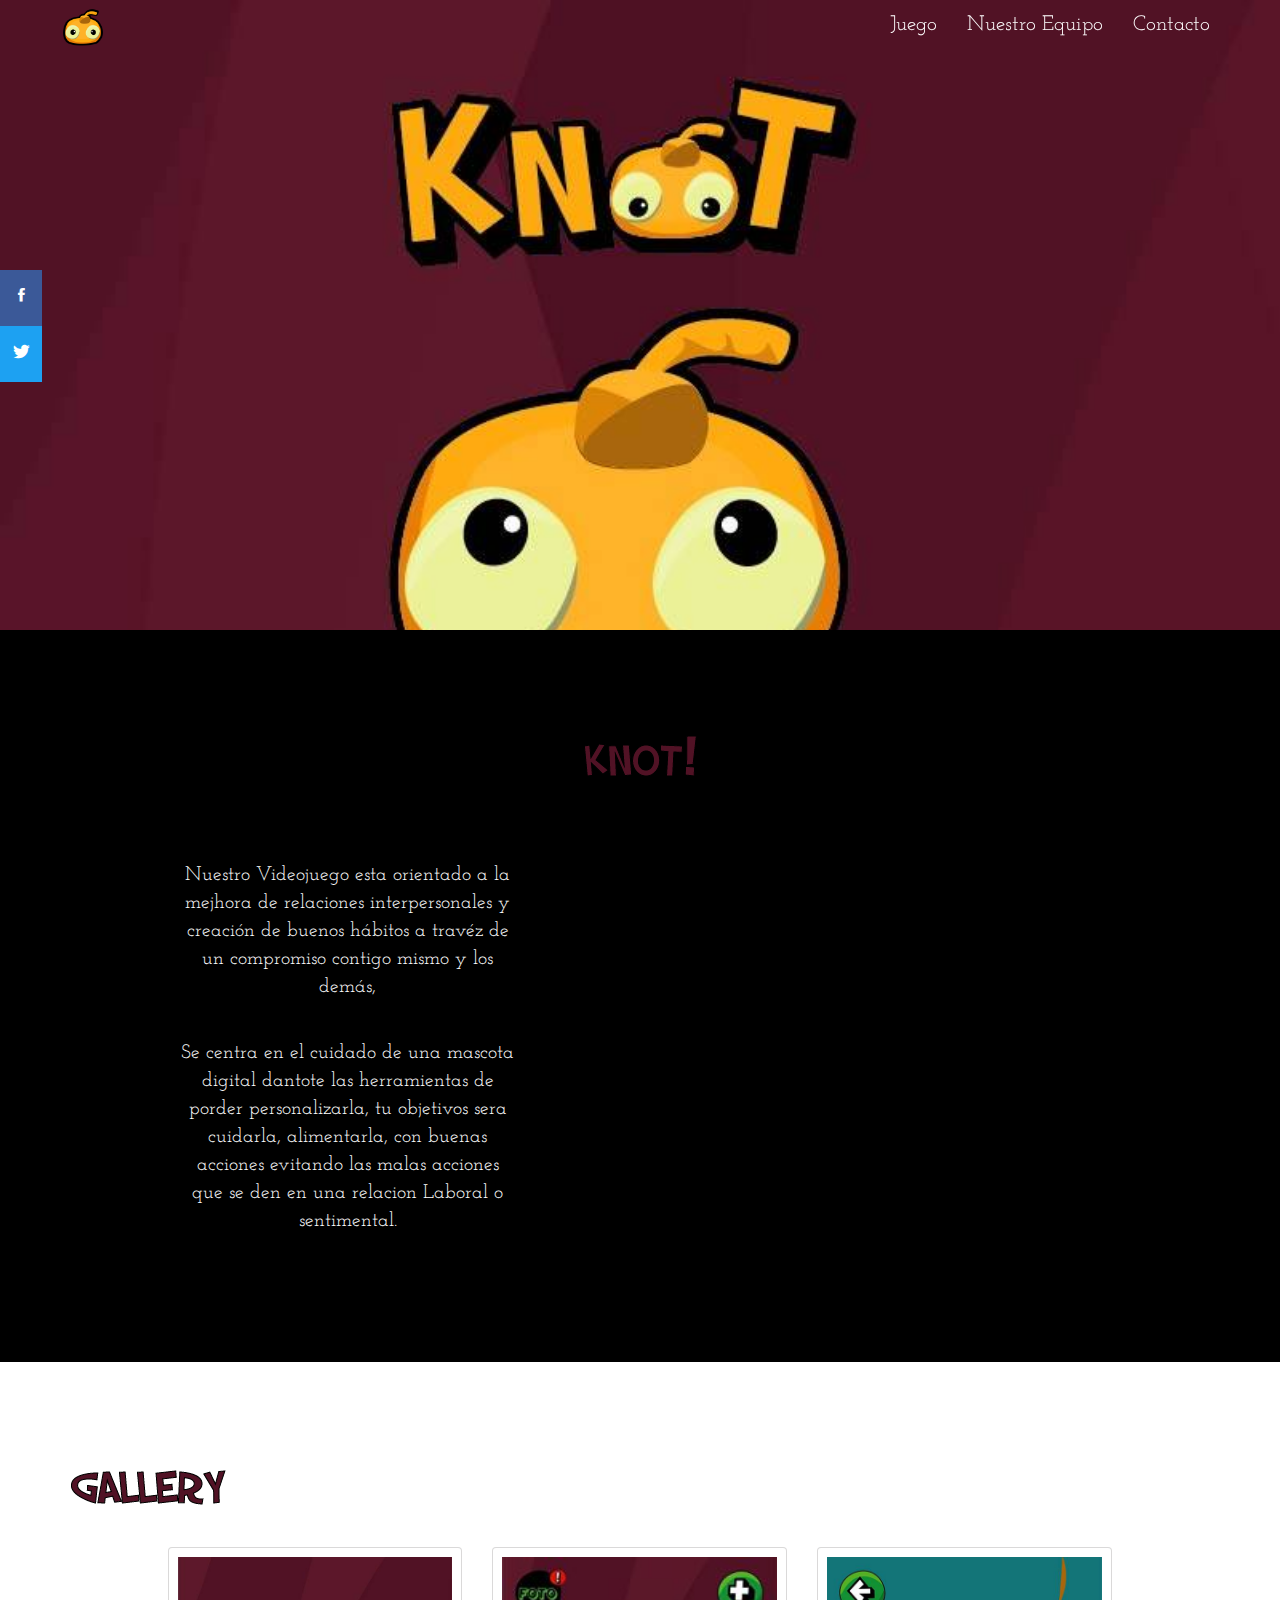
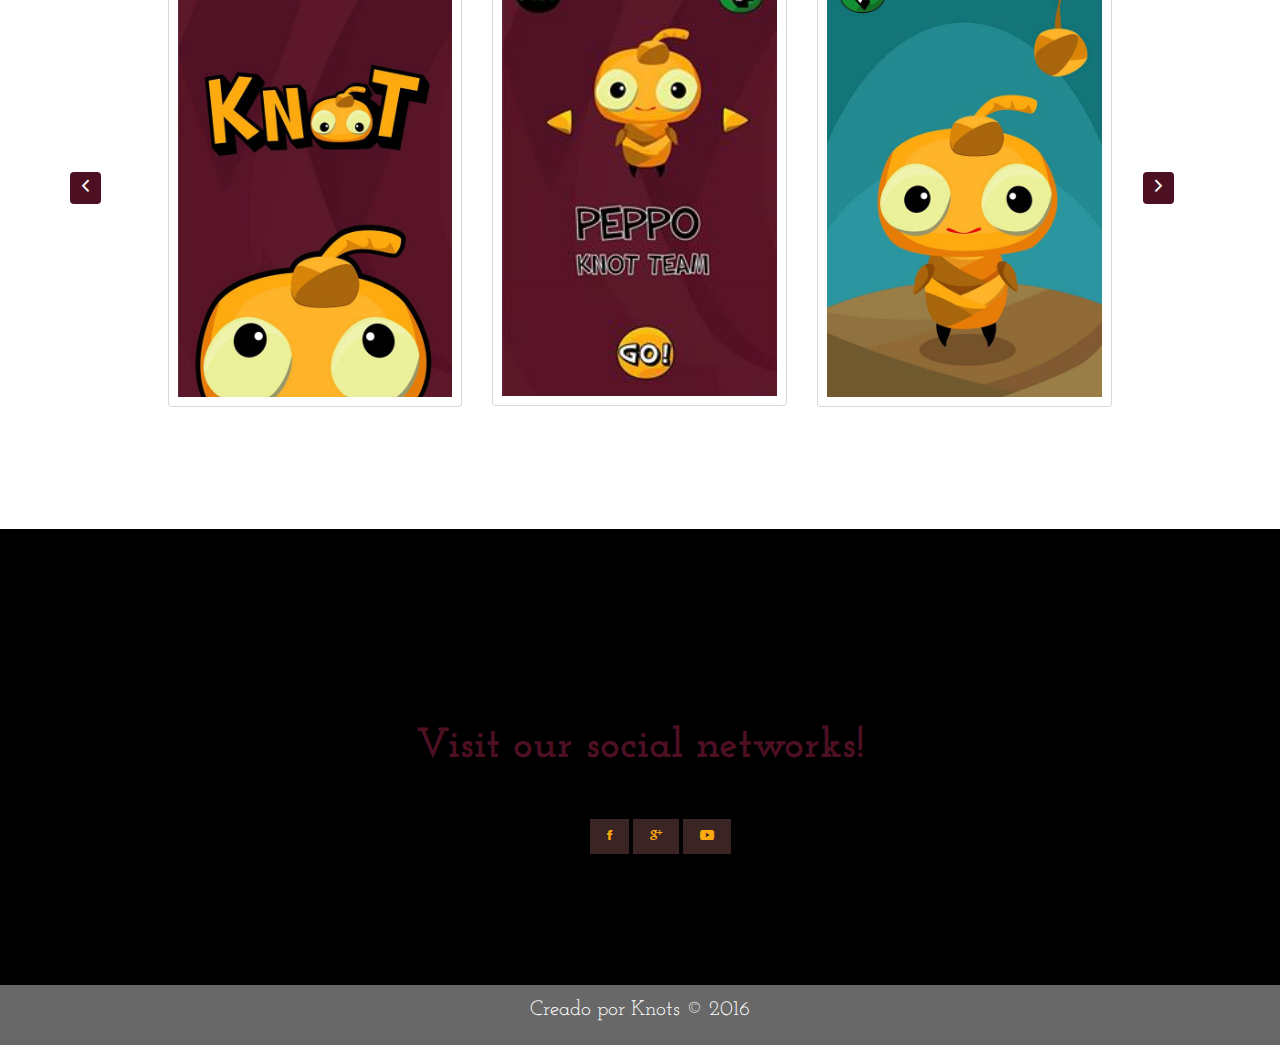
==== commit ff8e1173: "Finish" ====
--- a/index.html
+++ b/index.html
@@ -50,10 +50,11 @@
         <p></p>
         <div class="row">
           <div class="col-md-6 col-sm-6">
-            <p> Lorem ipsum dolor sit amet, consectetur adipisicing elit. Deleniti quia, fugiat debitis, a repellendus recusandae, quis nostrum modi dicta neque tempore quidem numquam omnis? Iure cumque recusandae hic, adipisci ratione!</p>
+            <p class="text-player"> Nuestro Videojuego esta orientado a la mejhora de relaciones interpersonales y creación de buenos hábitos a travéz de un compromiso contigo mismo y los demás,</p>
+            <p class="text-player">Se centra en el cuidado de una mascota digital dantote las herramientas de porder personalizarla, tu objetivos sera cuidarla, alimentarla, con buenas acciones evitando las malas acciones que se den en una relacion Laboral o sentimental.</q></p>
           </div>
           <div class="col-md-6 col-sm-6">
-            <img src="assets/img/video.png" class="video">
+            <iframe width="560" height="315" src="https://www.youtube.com/embed/1EX_zHoFJYk" frameborder="0" allowfullscreen></iframe>
           </div>
         </div>
       </div>
--- a/assets/css/main.css
+++ b/assets/css/main.css
@@ -147,6 +147,9 @@
       text-decoration: none;
       text-align: center;
     }
+    .text-player{
+      font-size: 1.4em;
+    }
 /*FOOTER*/
 footer {
   text-align: center;
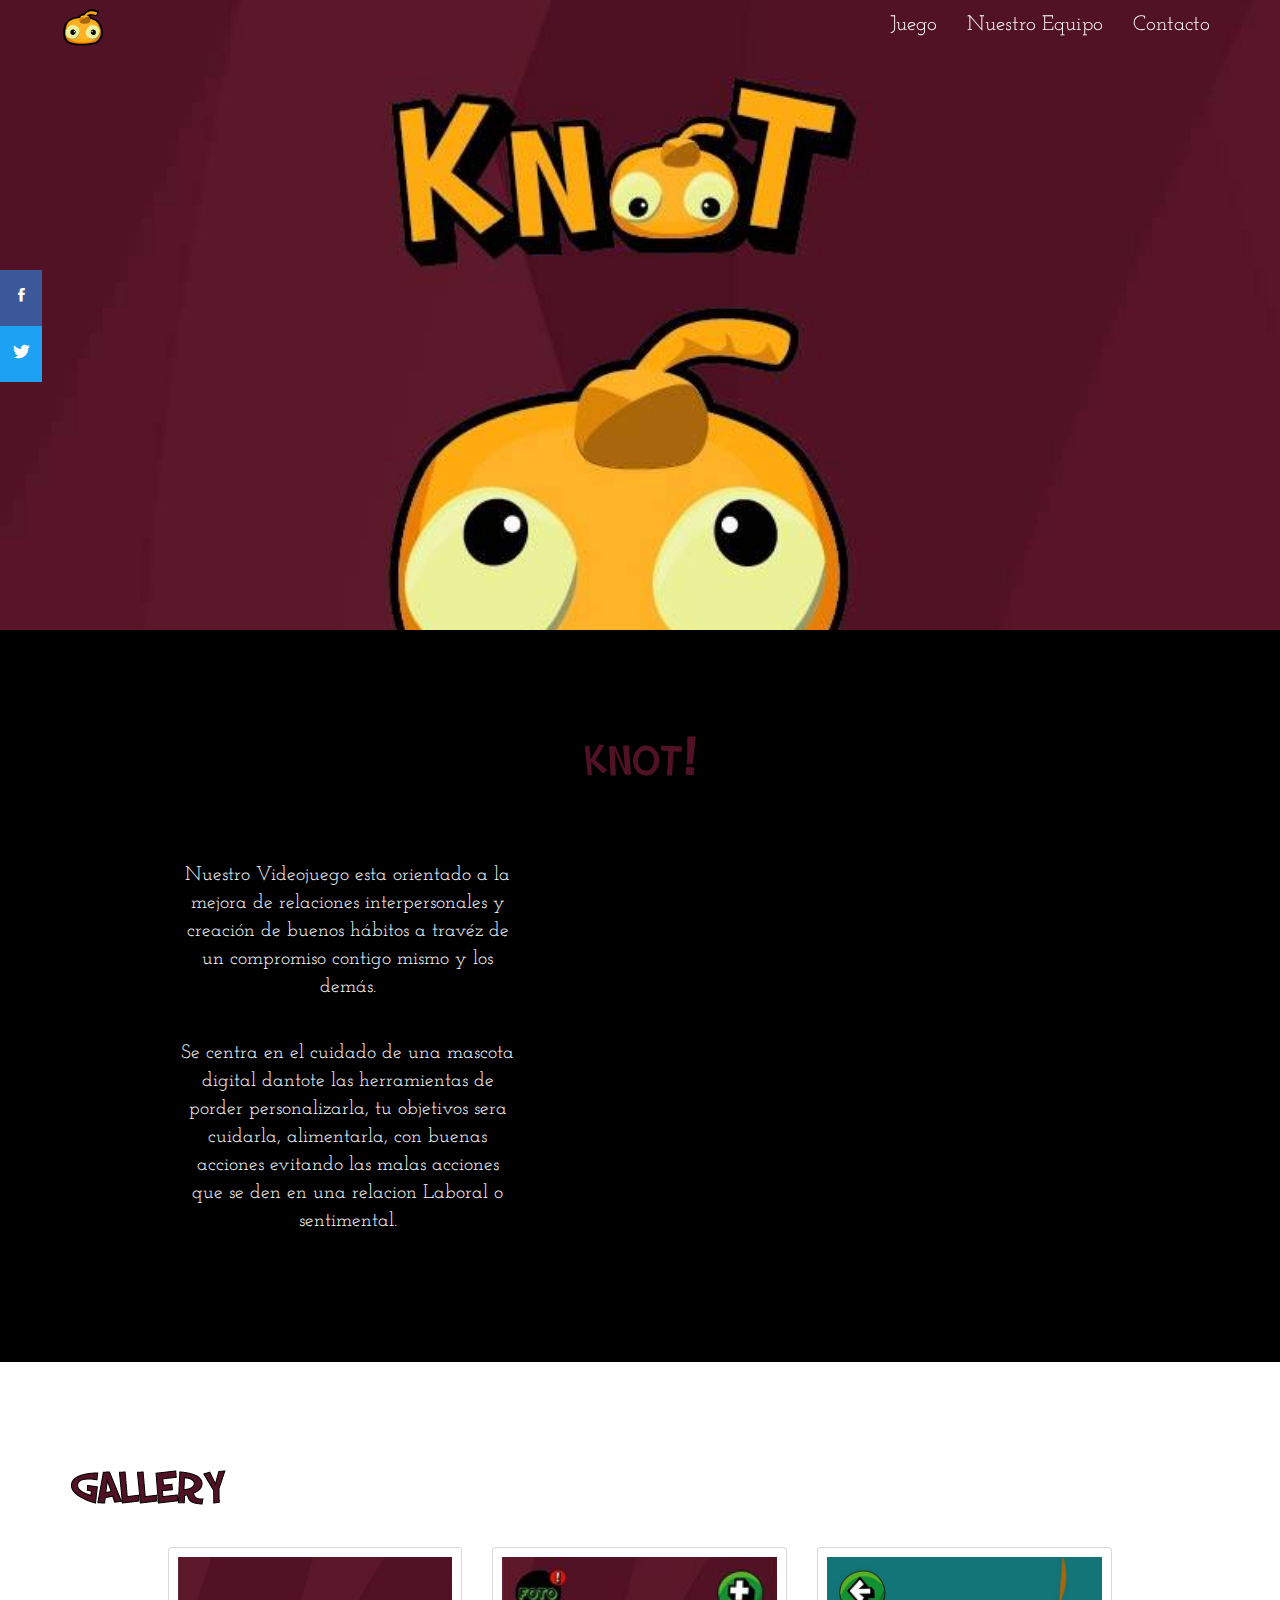
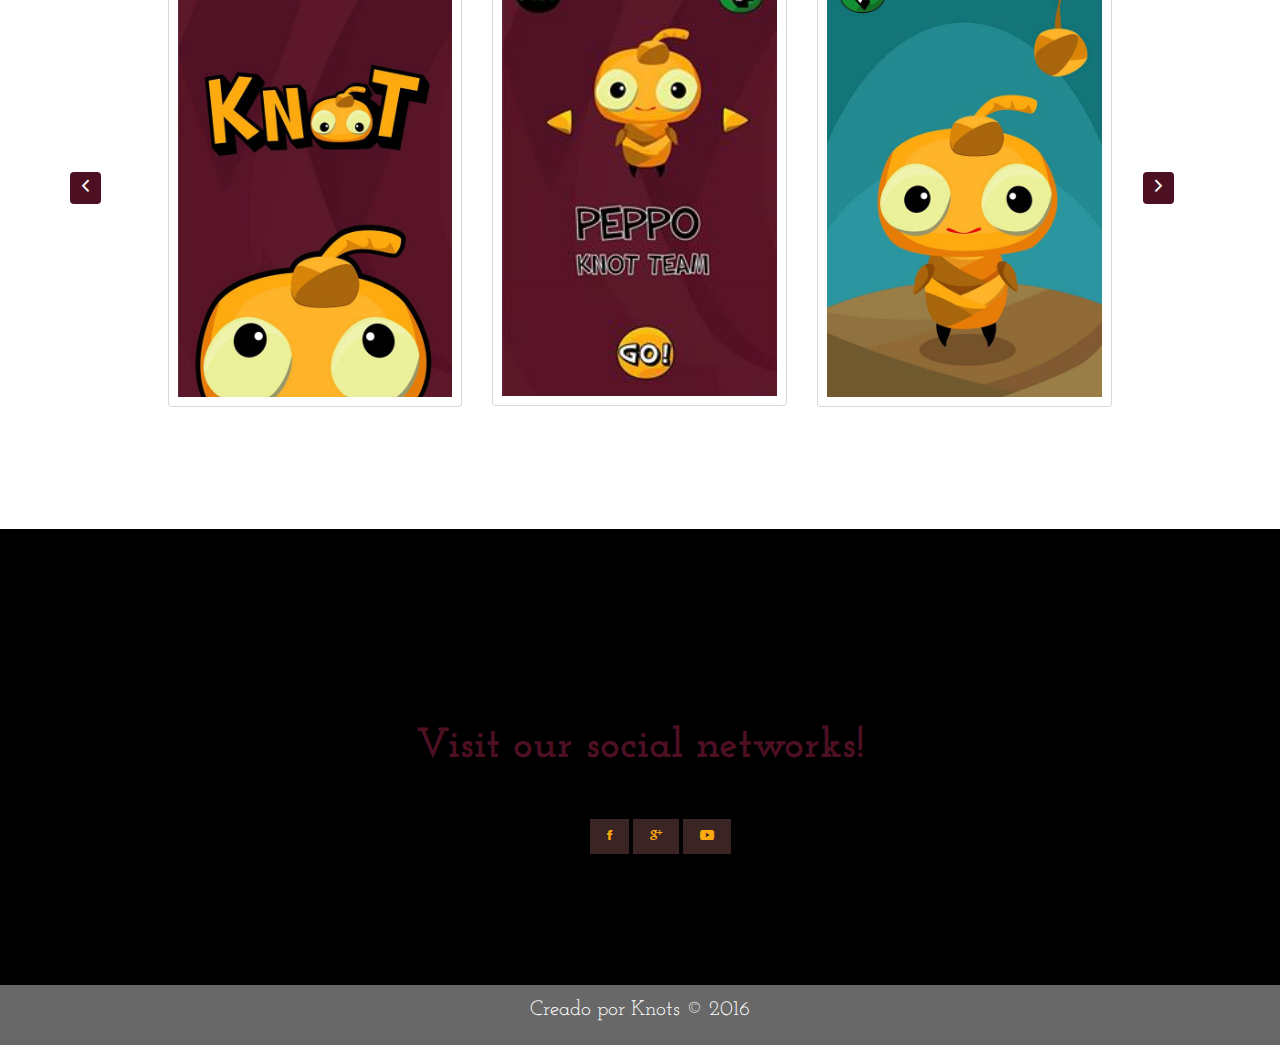
==== commit f8fd31f6: "Terminaddo video" ====
--- a/index.html
+++ b/index.html
@@ -50,8 +50,8 @@
         <p></p>
         <div class="row">
           <div class="col-md-6 col-sm-6">
-            <p class="text-player"> Nuestro Videojuego esta orientado a la mejhora de relaciones interpersonales y creación de buenos hábitos a travéz de un compromiso contigo mismo y los demás,</p>
-            <p class="text-player">Se centra en el cuidado de una mascota digital dantote las herramientas de porder personalizarla, tu objetivos sera cuidarla, alimentarla, con buenas acciones evitando las malas acciones que se den en una relacion Laboral o sentimental.</q></p>
+            <p class="text-player"> Nuestro Videojuego esta orientado a la mejora de relaciones interpersonales y creación de buenos hábitos a travéz de un compromiso contigo mismo y los demás.</p>
+            <p class="text-player">Se centra en el cuidado de una mascota digital dantote las herramientas de porder personalizarla, tu objetivos sera cuidarla, alimentarla, con buenas acciones evitando las malas acciones que se den en una relacion Laboral o sentimental.</p>
           </div>
           <div class="col-md-6 col-sm-6">
             <iframe width="560" height="315" src="https://www.youtube.com/embed/1EX_zHoFJYk" frameborder="0" allowfullscreen></iframe>
